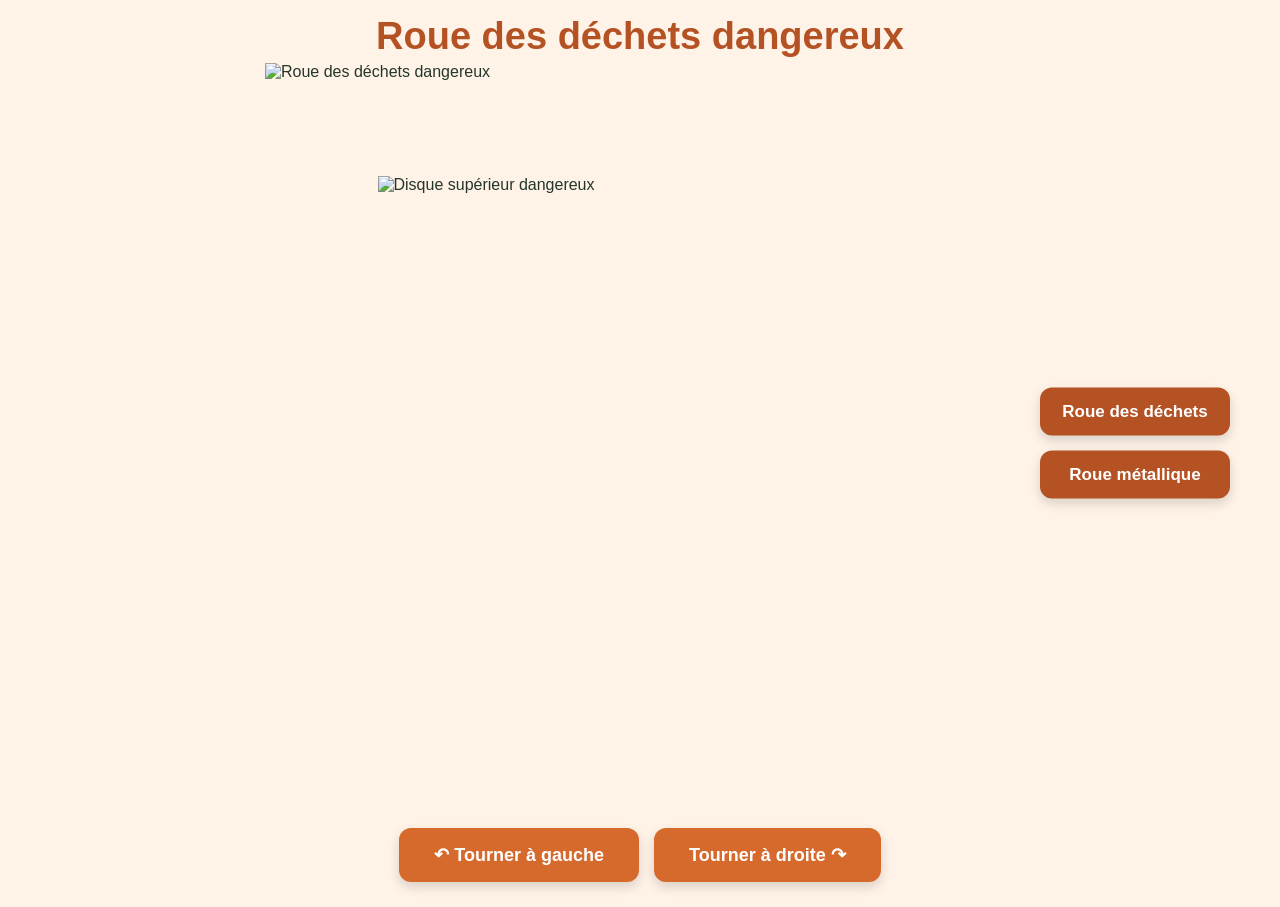
==== roue_dangereux.html @ e264c35d "first commit" ====
<!DOCTYPE html>
<html lang="fr">

<head>
    <meta charset="UTF-8">
    <meta name="viewport" content="width=device-width, initial-scale=1.0">

    <title>Roue des déchets dangereux</title>

    <link rel="stylesheet" href="style_non_dangereux.css">
    <link rel="stylesheet" href="style_dangereux.css">
</head>

<body>

    <h1>Roue des déchets dangereux</h1>

    <div class="zone-roue">

        <div class="roue-container">

            <img src="images/roue_dechets_dangereux.png"
                 class="roue"
                 alt="Roue des déchets dangereux">

            <img src="images/roue_poubelles_dangereux.png"
                 class="roue-poubelles"
                 alt="Disque supérieur dangereux">

        </div>

        <div class="liens-roues">

            <a href="roue_non_dangereux.html" class="bouton-lien">
                Roue des déchets
            </a>

            <a href="roue_metallique.html" class="bouton-lien">
                Roue métallique
            </a>

        </div>

    </div>

    <div class="boutons">

        <button id="spin-gauche">
            ↶ Tourner à gauche
        </button>

        <button id="spin-droite">
            Tourner à droite ↷
        </button>

    </div>

    <script src="script.js"></script>

</body>

</html>
---- style_non_dangereux.css ----
/* =========================
   STYLE GÉNÉRAL
   ========================= */

* {
    box-sizing: border-box;
}

body {
    margin: 0;
    min-height: 100vh;

    font-family: Arial, Helvetica, sans-serif;

    background: #b5d7cd;
    color: #24352a;

    display: flex;
    flex-direction: column;
    align-items: center;
}


/* =========================
   TITRE
   ========================= */

h1 {
    margin: 15px 0 0;

    font-size: 38px;
    font-weight: 700;

    color: #315c3b;
}


/* =========================
   ZONE ROUE
   ========================= */

.zone-roue {
    position: relative;

    width: 100%;

    display: flex;
    justify-content: center;
    align-items: center;
}


/* =========================
   ROUE
   ========================= */

.roue-container {
    position: relative;

    width: 90vw;
    height: 90vw;

    max-width: 750px;
    max-height: 750px;

    margin: 5px auto 15px;
}


/* Grand disque qui tourne */

.roue {
    position: absolute;

    width: 100%;
    height: 100%;

    left: 0;
    top: 0;

    object-fit: contain;

    transition: transform 0.8s ease;
}


/* Petit disque supérieur */

.roue-poubelles {
    position: absolute;

    width: 70%;
    height: 70%;

    left: 15%;
    top: 15%;

    object-fit: contain;

    z-index: 2;
}


/* =========================
   BOUTONS DE ROTATION
   ========================= */

.boutons {
    display: flex;

    gap: 15px;

    justify-content: center;
    align-items: center;

    margin-bottom: 25px;
}

.boutons button {
    min-width: 190px;
}


/* =========================
   STYLE DES BOUTONS
   ========================= */

button {
    border: none;

    border-radius: 12px;

    padding: 16px 35px;

    font-size: 18px;
    font-weight: 600;

    color: white;

    background: #3f7d4f;

    cursor: pointer;

    box-shadow: 0 5px 12px rgba(0, 0, 0, 0.15);

    transition:
        transform 0.15s ease,
        background 0.15s ease,
        box-shadow 0.15s ease;
}

button:hover {
    background: #32683f;

    transform: translateY(-2px);

    box-shadow: 0 7px 15px rgba(0, 0, 0, 0.18);
}

button:active {
    transform: translateY(1px);

    box-shadow: 0 3px 7px rgba(0, 0, 0, 0.15);
}


/* =========================
   LIENS VERS LES AUTRES ROUES
   ========================= */

.liens-roues {
    position: absolute;

    left: calc(50% + 400px);

    top: 50%;

    transform: translateY(-50%);

    display: flex;
    flex-direction: column;

    gap: 15px;
}


/* Boutons des autres roues */

.bouton-lien {
    display: flex;

    align-items: center;
    justify-content: center;

    min-width: 190px;

    padding: 14px 20px;

    border-radius: 12px;

    background: #315c3b;

    color: white;

    text-decoration: none;

    font-size: 17px;
    font-weight: 600;

    box-shadow: 0 5px 12px rgba(0, 0, 0, 0.15);

    transition: 0.2s ease;
}

.bouton-lien:hover {
    background: #264a30;

    transform: translateX(3px);
}


/* =========================
   PETITS ÉCRANS
   ========================= */

@media (max-width: 800px) {

    .zone-roue {
        flex-direction: column;
    }

    .roue-container {
        width: 85vw;
        height: 85vw;

        max-width: 600px;
        max-height: 600px;
    }

    .liens-roues {
        position: static;

        transform: none;

        flex-direction: row;

        margin-top: 10px;
    }

    h1 {
        font-size: 32px;
    }
}


/* =========================
   TRÈS PETITS ÉCRANS
   ========================= */

@media (max-width: 600px) {

    h1 {
        font-size: 28px;

        margin-top: 15px;
    }

    .roue-container {
        width: 90vw;
        height: 90vw;
    }

    .boutons {
        flex-direction: column;
    }

    .boutons button {
        width: 220px;
    }

    .liens-roues {
        flex-direction: column;
    }

    .bouton-lien {
        min-width: 220px;
    }
}
---- style_dangereux.css ----
/* =========================
   STYLE ROUE DANGEREUX
   ========================= */

body {
    background: #fff3e8;
}

h1 {
    color: #b55224;
}

button {
    background: #d66a2c;
}

button:hover {
    background: #b95322;
}

.bouton-lien {
    background: #b55224;
}

.bouton-lien:hover {
    background: #933f1b;
}
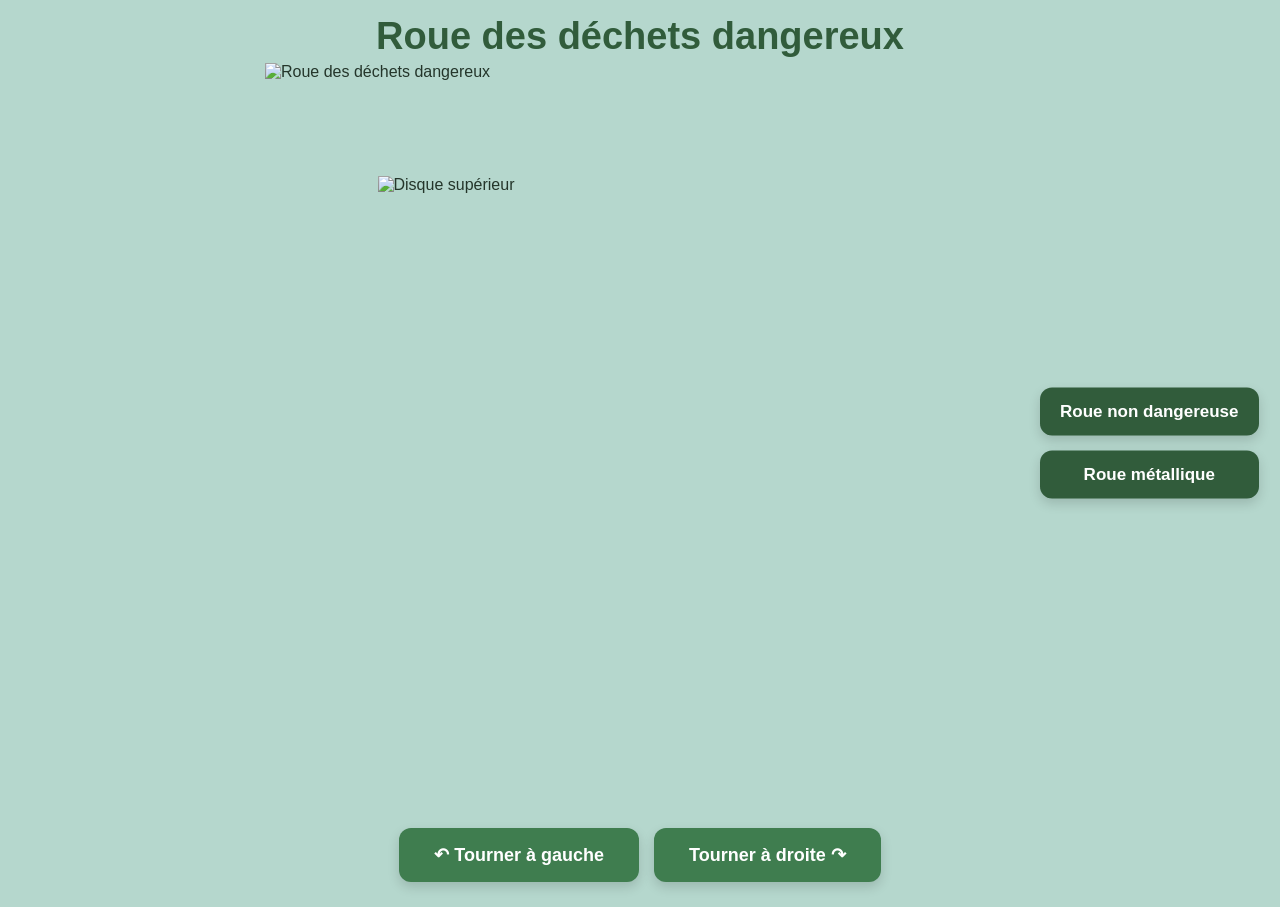
==== commit 26ee3631: "la roue ne tournait pas" ====
--- a/roue_dangereux.html
+++ b/roue_dangereux.html
@@ -8,7 +8,6 @@
     <title>Roue des déchets dangereux</title>
 
     <link rel="stylesheet" href="style_non_dangereux.css">
-    <link rel="stylesheet" href="style_dangereux.css">
 </head>
 
 <body>
@@ -20,19 +19,20 @@
         <div class="roue-container">
 
             <img src="images/roue_dechets_dangereux.png"
+                 id="roue-dangereux"
                  class="roue"
                  alt="Roue des déchets dangereux">
 
             <img src="images/roue_poubelles_dangereux.png"
                  class="roue-poubelles"
-                 alt="Disque supérieur dangereux">
+                 alt="Disque supérieur">
 
         </div>
 
         <div class="liens-roues">
 
-            <a href="roue_non_dangereux.html" class="bouton-lien">
-                Roue des déchets
+            <a href="index.html" class="bouton-lien">
+                Roue non dangereuse
             </a>
 
             <a href="roue_metallique.html" class="bouton-lien">
@@ -45,13 +45,9 @@
 
     <div class="boutons">
 
-        <button id="spin-gauche">
-            ↶ Tourner à gauche
-        </button>
+        <button id="spin-gauche">↶ Tourner à gauche</button>
 
-        <button id="spin-droite">
-            Tourner à droite ↷
-        </button>
+        <button id="spin-droite">Tourner à droite ↷</button>
 
     </div>
 
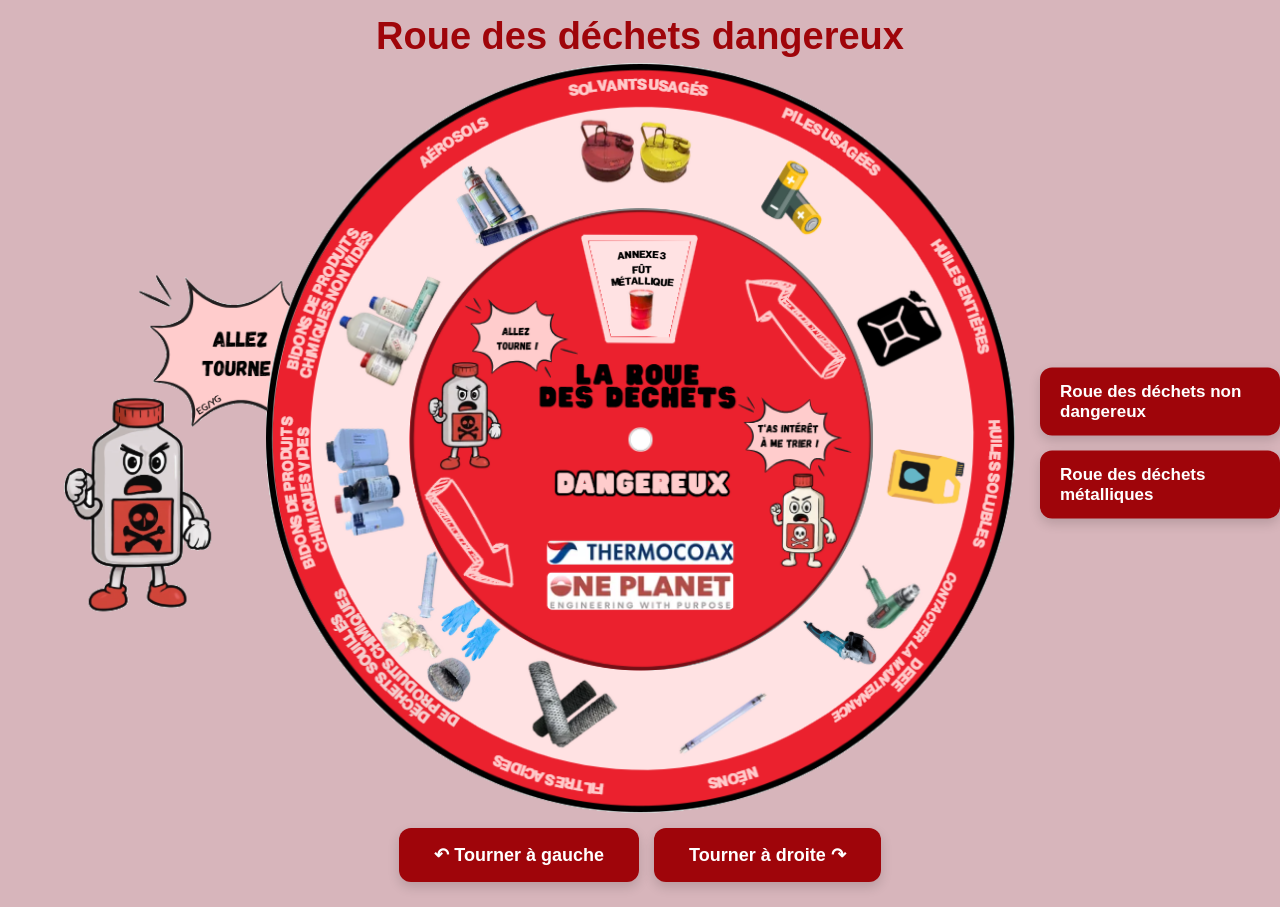
==== commit 5e55c972: "version que j'ai donné à François Djabali" ====
--- a/roue_dangereux.html
+++ b/roue_dangereux.html
@@ -7,7 +7,7 @@
 
     <title>Roue des déchets dangereux</title>
 
-    <link rel="stylesheet" href="style_non_dangereux.css">
+    <link rel="stylesheet" href="style_dangereux.css">
 </head>
 
 <body>
@@ -15,6 +15,10 @@
     <h1>Roue des déchets dangereux</h1>
 
     <div class="zone-roue">
+        <div class="image-gauche">
+        <img src="images/image_personnage_dangereux_1.png" 
+             alt="Déchet">
+        </div>
 
         <div class="roue-container">
 
@@ -32,11 +36,11 @@
         <div class="liens-roues">
 
             <a href="index.html" class="bouton-lien">
-                Roue non dangereuse
+                Roue des déchets non dangereux
             </a>
 
             <a href="roue_metallique.html" class="bouton-lien">
-                Roue métallique
+                Roue des déchets métalliques
             </a>
 
         </div>
--- a/style_dangereux.css
+++ b/style_dangereux.css
@@ -0,0 +1,297 @@
+/* =========================
+   STYLE GÉNÉRAL
+   ========================= */
+
+* {
+    box-sizing: border-box;
+}
+
+body {
+    margin: 0;
+    min-height: 100vh;
+
+    font-family: Arial, Helvetica, sans-serif;
+
+    background: #d7b5bb;
+    color: #000000;
+
+    display: flex;
+    flex-direction: column;
+    align-items: center;
+}
+
+
+/* =========================
+   TITRE
+   ========================= */
+
+h1 {
+    margin: 15px 0 0;
+
+    font-size: 38px;
+    font-weight: 700;
+
+    color: #9f050a;
+}
+
+
+/* =========================
+   ZONE ROUE
+   ========================= */
+
+.zone-roue {
+    position: relative;
+
+    width: 100%;
+
+    display: flex;
+    justify-content: center;
+    align-items: center;
+}
+
+.image-gauche img {
+    position: absolute;
+    left: 5%;
+    top: 50%;
+    transform: translateY(-50%);
+    width: 300px;
+    heigt: auto;
+}
+
+
+/* =========================
+   ROUE
+   ========================= */
+
+.roue-container {
+    position: relative;
+
+    width: 90vw;
+    height: 90vw;
+
+    max-width: 750px;
+    max-height: 750px;
+
+    margin: 5px auto 15px;
+}
+
+
+/* Grand disque qui tourne */
+
+.roue {
+    position: absolute;
+
+    width: 100%;
+    height: 100%;
+
+    left: 0;
+    top: 0;
+
+    object-fit: contain;
+
+    transition: transform 0.8s ease;
+}
+
+
+/* Petit disque supérieur */
+
+.roue-poubelles {
+    position: absolute;
+
+    width: 62%;
+    height: 62%;
+
+    left: 19.2%;
+    top: 19.2%;
+
+    object-fit: contain;
+
+    z-index: 2;
+}
+
+
+/* =========================
+   BOUTONS DE ROTATION
+   ========================= */
+
+.boutons {
+    display: flex;
+
+    gap: 15px;
+
+    justify-content: center;
+    align-items: center;
+
+    margin-bottom: 25px;
+}
+
+.boutons button {
+    min-width: 190px;
+}
+
+
+/* =========================
+   STYLE DES BOUTONS
+   ========================= */
+
+button {
+    border: none;
+
+    border-radius: 12px;
+
+    padding: 16px 35px;
+
+    font-size: 18px;
+    font-weight: 600;
+
+    color: white;
+
+    background: #9f050a;
+
+    cursor: pointer;
+
+    box-shadow: 0 5px 12px rgba(0, 0, 0, 0.15);
+
+    transition:
+        transform 0.15s ease,
+        background 0.15s ease,
+        box-shadow 0.15s ease;
+}
+
+button:hover {
+    background: #dbb4bd;
+
+    transform: translateY(-2px);
+
+    box-shadow: 0 7px 15px rgba(0, 0, 0, 0.18);
+}
+
+button:active {
+    transform: translateY(1px);
+
+    box-shadow: 0 3px 7px rgba(0, 0, 0, 0.15);
+}
+
+
+/* =========================
+   LIENS VERS LES AUTRES ROUES
+   ========================= */
+
+.liens-roues {
+    position: absolute;
+
+    left: calc(50% + 400px);
+
+    top: 50%;
+
+    transform: translateY(-50%);
+
+    display: flex;
+    flex-direction: column;
+
+    gap: 15px;
+}
+
+
+/* Boutons des autres roues */
+
+.bouton-lien {
+    display: flex;
+
+    align-items: center;
+    justify-content: center;
+
+    min-width: 190px;
+
+    padding: 14px 20px;
+
+    border-radius: 12px;
+
+    background: #9f050a;
+
+    color: white;
+
+    text-decoration: none;
+
+    font-size: 17px;
+    font-weight: 600;
+
+    box-shadow: 0 5px 12px rgba(0, 0, 0, 0.15);
+
+    transition: 0.2s ease;
+}
+
+.bouton-lien:hover {
+    background: #dbb4bd;
+
+    transform: translateX(3px);
+}
+
+
+/* =========================
+   PETITS ÉCRANS
+   ========================= */
+
+@media (max-width: 800px) {
+
+    .zone-roue {
+        flex-direction: column;
+    }
+
+    .roue-container {
+        width: 85vw;
+        height: 85vw;
+
+        max-width: 600px;
+        max-height: 600px;
+    }
+
+    .liens-roues {
+        position: static;
+
+        transform: none;
+
+        flex-direction: row;
+
+        margin-top: 10px;
+    }
+
+    h1 {
+        font-size: 32px;
+    }
+}
+
+
+/* =========================
+   TRÈS PETITS ÉCRANS
+   ========================= */
+
+@media (max-width: 600px) {
+
+    h1 {
+        font-size: 28px;
+
+        margin-top: 15px;
+    }
+
+    .roue-container {
+        width: 90vw;
+        height: 90vw;
+    }
+
+    .boutons {
+        flex-direction: column;
+    }
+
+    .boutons button {
+        width: 220px;
+    }
+
+    .liens-roues {
+        flex-direction: column;
+    }
+
+    .bouton-lien {
+        min-width: 220px;
+    }
+}
